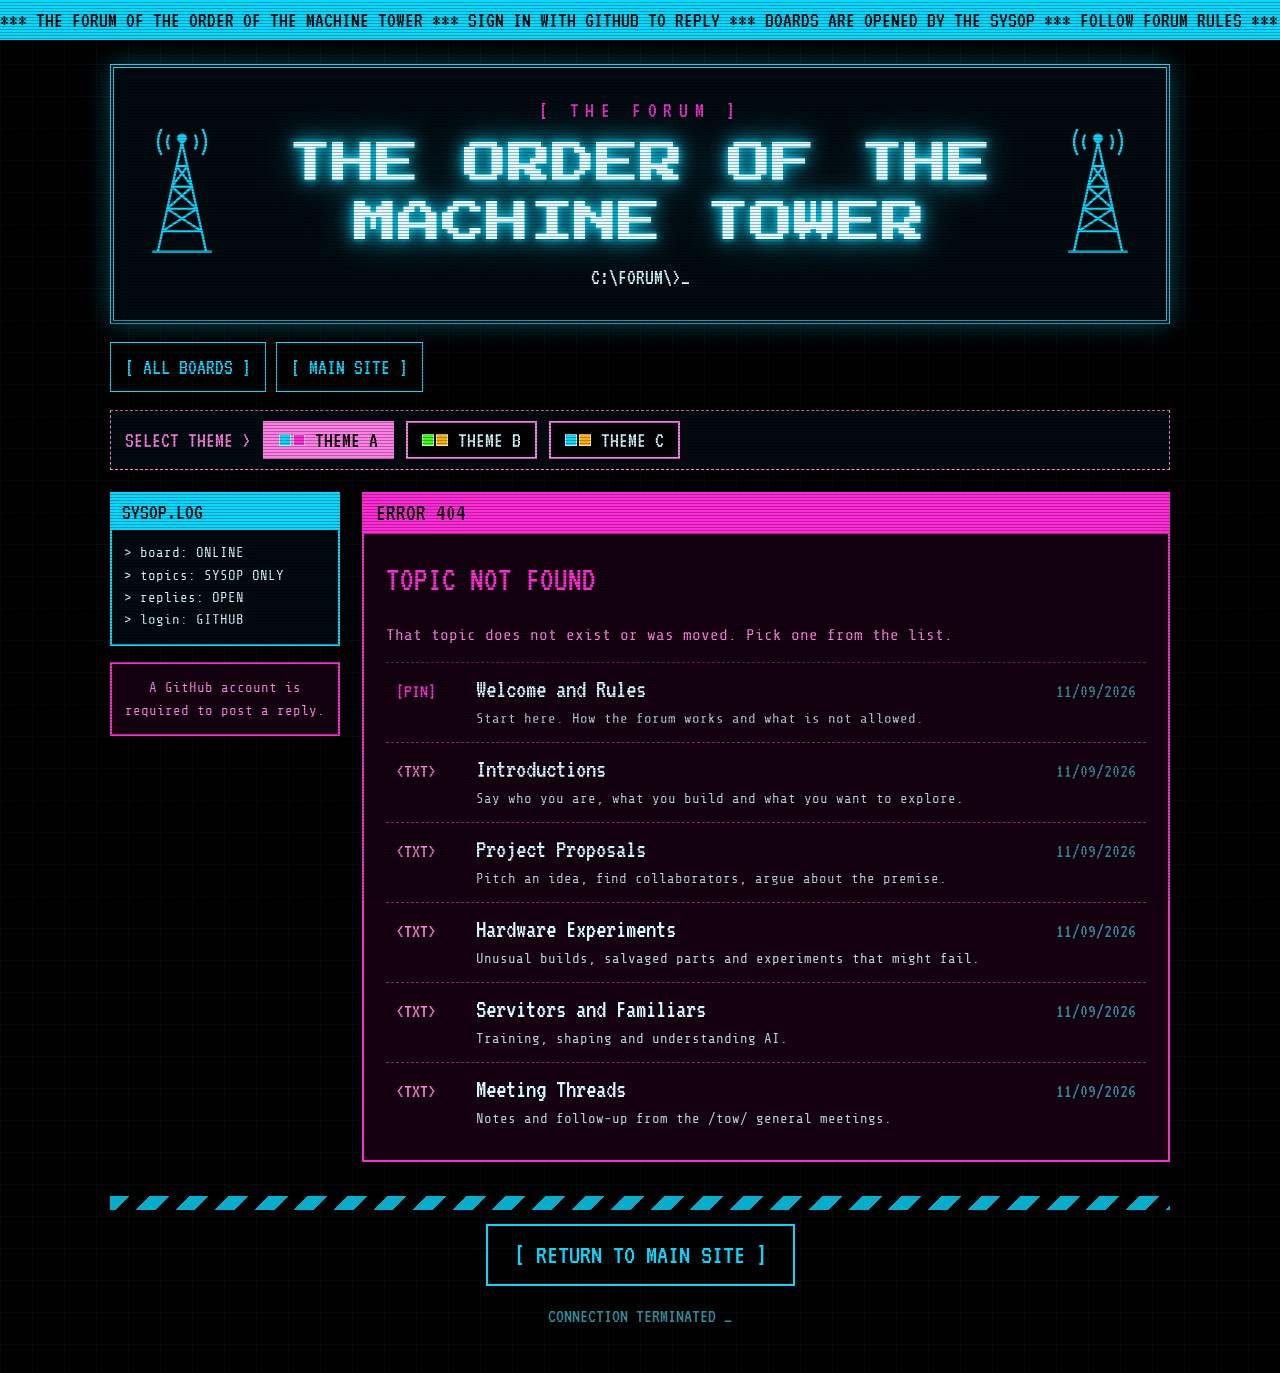
==== topic.html @ 93f0c430 "Create topic.html for forum page structure" ====
<!DOCTYPE html>
<html lang="en">

<head>
  <meta charset="UTF-8">
  <meta name="viewport" content="width=device-width, initial-scale=1.0">

  <title>Topic - The Order of the Machine Tower Forum</title>

  <!-- Picks the color theme before the page paints: ?theme=A|B|C in the address, else the visitor's last choice, else A -->
  <script>
    (function () {
      var t = 'A';
      try {
        var p = new URLSearchParams(window.location.search).get('theme');
        var s = null;
        try { s = window.localStorage.getItem('ootmt-theme'); } catch (e) {}
        t = String(p || s || 'A').toUpperCase();
      } catch (e) {}
      if (t !== 'A' && t !== 'B' && t !== 'C') { t = 'A'; }
      document.documentElement.setAttribute('data-theme', t);
    })();
  </script>

  <link rel="preconnect" href="https://fonts.googleapis.com">
  <link rel="preconnect" href="https://fonts.gstatic.com" crossorigin>
  <link rel="stylesheet" href="https://fonts.googleapis.com/css2?family=Share+Tech+Mono&amp;family=VT323&amp;family=Press+Start+2P&amp;display=swap">
  <link rel="stylesheet" href="../css/forum_bbs.css">
</head>

<body data-page="topic">

  <div class="marquee" aria-hidden="true">
    <span>*** THE FORUM OF THE ORDER OF THE MACHINE TOWER *** SIGN IN WITH GITHUB TO REPLY *** BOARDS ARE OPENED BY THE SYSOP *** FOLLOW FORUM RULES ***</span>
  </div>

  <div class="wrap" id="content">

    <header class="masthead">
      <svg class="tower" width="96" height="130" viewBox="0 0 100 140" role="img" aria-label="Order crest: a radio tower">
        <g fill="none" stroke="currentColor" stroke-width="2.5" stroke-linejoin="round">
          <path d="M50 14 L24 132 M50 14 L76 132 M18 132 H82"/>
          <path d="M44 40 H56 M39 62 H61 M34 86 H66 M29 110 H71"/>
          <path d="M44 40 L61 62 M56 40 L39 62 M39 62 L66 86 M61 62 L34 86 M34 86 L71 110 M66 86 L29 110"/>
          <circle cx="50" cy="10" r="4" fill="currentColor"/>
          <path class="arc" d="M36 6 A18 18 0 0 0 36 22"/>
          <path class="arc" d="M64 6 A18 18 0 0 1 64 22"/>
          <path class="arc2" d="M28 0 A28 28 0 0 0 28 28"/>
          <path class="arc2" d="M72 0 A28 28 0 0 1 72 28"/>
        </g>
      </svg>
      <div class="masthead__text">
        <div class="kicker">[ THE FORUM ]</div>
        <h1>THE ORDER OF THE MACHINE TOWER</h1>
        <div class="prompt">C:\FORUM\&gt;<span class="blink">_</span></div>
      </div>
      <svg class="tower" width="96" height="130" viewBox="0 0 100 140" aria-hidden="true">
        <g fill="none" stroke="currentColor" stroke-width="2.5" stroke-linejoin="round">
          <path d="M50 14 L24 132 M50 14 L76 132 M18 132 H82"/>
          <path d="M44 40 H56 M39 62 H61 M34 86 H66 M29 110 H71"/>
          <path d="M44 40 L61 62 M56 40 L39 62 M39 62 L66 86 M61 62 L34 86 M34 86 L71 110 M66 86 L29 110"/>
          <circle cx="50" cy="10" r="4" fill="currentColor"/>
          <path class="arc3" d="M36 6 A18 18 0 0 0 36 22"/>
          <path class="arc3" d="M64 6 A18 18 0 0 1 64 22"/>
          <path class="arc" d="M28 0 A28 28 0 0 0 28 28"/>
          <path class="arc" d="M72 0 A28 28 0 0 1 72 28"/>
        </g>
      </svg>
    </header>

    <nav class="nav" aria-label="Forum">
      <a href="index.html" data-link="home">[ ALL BOARDS ]</a>
      <a href="https://adeptus-telvannus.neocities.org/hpgs/machinetower_main" data-link="main">[ MAIN SITE ]</a>
    </nav>

    <section class="themebar" aria-label="Color theme">
      <span class="themebar__label">SELECT THEME &gt;</span>
      <button type="button" class="theme-btn" data-set-theme="A" aria-pressed="false">
        <span class="chips" aria-hidden="true"><i style="background:#05d9ff"></i><i style="background:#ff2bd6"></i></span>THEME A
      </button>
      <button type="button" class="theme-btn" data-set-theme="B" aria-pressed="false">
        <span class="chips" aria-hidden="true"><i style="background:#39ff14"></i><i style="background:#ffb000"></i></span>THEME B
      </button>
      <button type="button" class="theme-btn" data-set-theme="C" aria-pressed="false">
        <span class="chips" aria-hidden="true"><i style="background:#05d9ff"></i><i style="background:#ffb000"></i></span>THEME C
      </button>
    </section>

    <div class="cols">
      <aside class="side" id="side"></aside>
      <main class="content" id="view">
        <noscript><p>This forum needs JavaScript to load its topics and comments.</p></noscript>
      </main>
    </div>

    <footer class="foot">
      <div class="stripe"></div>
      <a class="home" href="https://adeptus-telvannus.neocities.org/hpgs/machinetower_main" data-link="main">[ RETURN TO MAIN SITE ]</a>
      <div class="end">CONNECTION TERMINATED <span class="blink">_</span></div>
    </footer>

  </div>

  <script src="../js/forum_data.js"></script>
  <script src="../js/forum.js"></script>

</body>

</html>
---- css/forum_bbs.css ----
/* ==========================================================
   The Order of the Machine Tower - Phosphor BBS
   Three selectable color themes: A, B and C.
   Switch themes with the buttons on the page, or by adding
   ?theme=A, ?theme=B or ?theme=C to the page address.
   ========================================================== */

/* ---------- Theme A: Cyan and Magenta ---------- */
:root,
:root[data-theme="A"] {
  --primary: #05d9ff;        /* borders, headers, links, marquee */
  --text: #d2f7ff;           /* body text */
  --title: #e0fbff;          /* page title */
  --panel: #000a0f;          /* window backgrounds */
  --secondary: #ff7fe6;      /* FAQ and archive windows */
  --accent: #ff2bd6;         /* notice, buttons, dividers */
  --accent-soft: #ff7fe6;    /* notice text */
  --notice-bg: #14000f;
  --faq-bg: #0f000c;
  --dash: #7a2a6a;           /* table row lines */
  --charter-text: #ffc2f2;   /* the "Order" half of the manifesto */
  --foot: #2f8a9a;           /* footer text */
  --glow: 5, 217, 255;       /* primary as r, g, b */
  --accent-rgb: 255, 43, 214;
}

/* ---------- Theme B: Green and Amber ---------- */
:root[data-theme="B"] {
  --primary: #39ff14;
  --text: #b6ffcb;
  --title: #d5ffe1;
  --panel: #020a02;
  --secondary: #4dffd2;
  --accent: #ffb000;
  --accent-soft: #ffd36b;
  --notice-bg: #140c00;
  --faq-bg: #00100a;
  --dash: #1c6a58;
  --charter-text: #ffe3a8;
  --foot: #3f8f2e;
  --glow: 57, 255, 20;
  --accent-rgb: 255, 176, 0;
}

/* ---------- Theme C: Cyan and Amber ---------- */
:root[data-theme="C"] {
  --primary: #05d9ff;
  --text: #d2f7ff;
  --title: #e0fbff;
  --panel: #000a0f;
  --secondary: #ffd36b;
  --accent: #ffb000;
  --accent-soft: #ffd36b;
  --notice-bg: #140c00;
  --faq-bg: #0f0a00;
  --dash: #7a5a1a;
  --charter-text: #ffe3a8;
  --foot: #2f8a9a;
  --glow: 5, 217, 255;
  --accent-rgb: 255, 176, 0;
}

/* ---------- Base ---------- */
* { box-sizing: border-box; }

html {
  background: #000;
  color-scheme: dark;
}

body {
  margin: 0;
  position: relative;
  background-color: #000;
  background-image:
    linear-gradient(rgba(var(--glow), .05) 1px, transparent 1px),
    linear-gradient(90deg, rgba(var(--glow), .05) 1px, transparent 1px);
  background-size: 32px 32px;
  color: var(--text);
  font-family: 'Share Tech Mono', 'Courier New', monospace;
  font-size: 16px;
  line-height: 1.65;
}

/* scanlines */
body::after {
  content: "";
  position: fixed;
  inset: 0;
  pointer-events: none;
  z-index: 50;
  background: repeating-linear-gradient(0deg, rgba(0,0,0,.28) 0, rgba(0,0,0,.28) 1px, transparent 1px, transparent 3px);
}

p { margin: 0; }

a { color: var(--primary); text-decoration: underline; }
a:hover { background: var(--primary); color: #000; text-decoration: none; }

:focus-visible { outline: 3px solid #fff; outline-offset: 2px; }

.wrap {
  max-width: 1100px;
  margin: 0 auto;
  padding: 24px 20px 40px;
}

/* ---------- Marquee ---------- */
.marquee {
  background: var(--primary);
  color: #000;
  overflow: hidden;
  white-space: nowrap;
  font-family: 'VT323', monospace;
  font-size: 22px;
  padding: 2px 0;
}
.marquee span {
  display: inline-block;
  animation: marq 32s linear infinite;
}

/* ---------- Masthead ---------- */
.masthead {
  border: 4px double var(--primary);
  padding: 24px 20px;
  display: flex;
  flex-wrap: wrap;
  align-items: center;
  justify-content: center;
  gap: 24px;
  background: var(--panel);
  box-shadow: 0 0 24px rgba(var(--glow), .35);
}
.tower { color: var(--primary); flex: 0 0 auto; }
.masthead__text { text-align: center; flex: 1 1 360px; min-width: 0; }
.kicker {
  font-family: 'VT323', monospace;
  font-size: 22px;
  color: var(--accent);
  letter-spacing: .3em;
}
h1 {
  margin: 6px 0;
  font-family: 'Press Start 2P', monospace;
  font-weight: 400;
  font-size: clamp(20px, 4.2vw, 44px);
  line-height: 1.35;
  color: var(--title);
  text-shadow: 0 0 6px var(--primary), 0 0 18px var(--primary), 0 0 40px rgba(var(--glow), .6);
}
.prompt { font-family: 'VT323', monospace; font-size: 22px; color: var(--text); }
.blink { animation: blinker 1s steps(1) infinite; }

.arc  { animation: ping 2s ease-in-out infinite; }
.arc2 { animation: ping 2s ease-in-out infinite; animation-delay: .5s; }
.arc3 { animation: ping 2s ease-in-out infinite; animation-delay: 1s; }

/* ---------- Notice ---------- */
.notice {
  margin-top: 18px;
  border: 2px solid var(--accent);
  padding: 14px 18px;
  background: var(--notice-bg);
  color: var(--accent-soft);
  font-size: 15px;
}
.notice__label { font-family: 'VT323', monospace; font-size: 24px; color: var(--accent); }

/* ---------- Navigation ---------- */
.nav {
  margin-top: 18px;
  display: flex;
  flex-wrap: wrap;
  gap: 10px;
  font-family: 'VT323', monospace;
  font-size: 22px;
}
.nav a {
  display: block;
  padding: 6px 14px;
  border: 1px solid var(--primary);
  text-decoration: none;
}
.nav a:hover { background: var(--primary); color: #000; }

/* ---------- Theme selector ---------- */
.themebar {
  margin-top: 18px;
  display: flex;
  flex-wrap: wrap;
  align-items: center;
  gap: 10px 12px;
  border: 1px dashed var(--secondary);
  padding: 10px 14px;
  background: var(--panel);
}
.themebar__label { font-family: 'VT323', monospace; font-size: 22px; color: var(--secondary); }
.theme-btn {
  cursor: pointer;
  display: inline-flex;
  align-items: center;
  gap: 10px;
  background: #000;
  color: var(--text);
  border: 2px solid var(--secondary);
  padding: 6px 14px;
  font-family: 'VT323', monospace;
  font-size: 22px;
}
.theme-btn:hover { background: var(--secondary); color: #000; }
.theme-btn[aria-pressed="true"] { background: var(--secondary); color: #000; }
.chips { display: inline-flex; gap: 2px; }
.chips i {
  display: inline-block;
  width: 12px;
  height: 12px;
  border: 1px solid rgba(255,255,255,.7);
}

/* ---------- Layout ---------- */
.cols {
  margin-top: 22px;
  display: flex;
  flex-wrap: wrap;
  gap: 22px;
  align-items: flex-start;
}
.side { flex: 0 0 230px; min-width: 0; display: flex; flex-direction: column; gap: 16px; }
.content { flex: 1 1 540px; min-width: 0; display: flex; flex-direction: column; gap: 26px; }

/* ---------- Windows ---------- */
.win { border: 2px solid var(--primary); background: var(--panel); }
.win__bar {
  background: var(--primary);
  color: #000;
  font-family: 'VT323', monospace;
  font-size: 24px;
  padding: 0 12px;
}
.win__body { padding: 18px 22px; display: flex; flex-direction: column; gap: 14px; }
.win--alt { border-color: var(--secondary); background: var(--faq-bg); }
.win--alt .win__bar { background: var(--secondary); }

.side .win__bar { font-size: 22px; padding: 0 10px; }
.sysop { padding: 12px; font-size: 14px; line-height: 1.6; }

.sidenote {
  border: 2px solid var(--accent);
  background: var(--notice-bg);
  padding: 12px;
  font-size: 14px;
  color: var(--accent-soft);
  text-align: center;
}
.badges { display: flex; flex-direction: column; gap: 8px; }
.badge {
  border: 1px solid;
  padding: 4px;
  font-family: 'VT323', monospace;
  font-size: 20px;
  text-align: center;
}
.badge--1 { color: var(--primary); border-color: var(--primary); }
.badge--2 { color: var(--secondary); border-color: var(--secondary); }
.badge--3 { color: var(--accent); border-color: var(--accent); }

/* ---------- Manifesto ---------- */
.pull {
  font-family: 'VT323', monospace;
  font-size: 26px;
  line-height: 1.3;
  color: #fff;
  text-shadow: 0 0 8px var(--primary);
  text-align: center;
  padding: 8px 0;
}
.pull--accent { text-align: left; padding: 0; text-shadow: 0 0 8px var(--accent); }
.rule {
  text-align: center;
  font-family: 'VT323', monospace;
  font-size: 22px;
  color: var(--accent);
  letter-spacing: .2em;
  border-top: 1px dashed var(--primary);
  padding-top: 16px;
}
.charter-text { display: flex; flex-direction: column; gap: 14px; color: var(--charter-text); }
.charter-cta { text-align: center; padding-top: 10px; border-top: 1px dashed var(--primary); }
.charter-cta p { margin: 12px 0; font-size: 14px; color: var(--text); }
.cta {
  display: inline-block;
  background: var(--accent);
  color: #000;
  border: 2px solid var(--accent);
  padding: 12px 26px;
  font-family: 'VT323', monospace;
  font-size: 26px;
  text-decoration: none;
  box-shadow: 0 0 14px rgba(var(--accent-rgb), .6);
}
.cta:hover { background: #fff; color: #000; }

/* ---------- Section headings ---------- */
.heading {
  margin: 0 0 14px;
  font-family: 'Press Start 2P', monospace;
  font-weight: 400;
  font-size: 20px;
  color: var(--primary);
  text-shadow: 0 0 10px var(--primary);
}

/* ---------- FAQ ---------- */
.faq { display: flex; flex-direction: column; gap: 10px; }
.faq details { border: 2px solid var(--secondary); background: var(--faq-bg); }
.faq summary {
  padding: 12px 16px;
  color: var(--secondary);
  font-size: 17px;
  cursor: pointer;
  list-style: none;
}
.faq summary::-webkit-details-marker { display: none; }
.faq summary::before { content: "[+] "; color: var(--accent); }
.faq details[open] > summary::before { content: "[-] "; }
.faq summary:hover { background: var(--secondary); color: #000; }
.faq summary:hover::before { color: #000; }
.faq__body { padding: 4px 18px 14px; color: var(--text); display: flex; flex-direction: column; gap: 10px; }

/* ---------- Buttons ---------- */
.actions { display: flex; flex-wrap: wrap; gap: 14px; justify-content: center; }
.btn-rss {
  cursor: pointer;
  background: #000;
  color: var(--accent);
  border: 2px solid var(--accent);
  padding: 12px 22px;
  font-family: 'VT323', monospace;
  font-size: 24px;
}
.btn-rss:hover { background: var(--accent); color: #000; }
.btn-forum {
  display: block;
  background: var(--primary);
  color: #000;
  border: 2px solid var(--primary);
  padding: 12px 22px;
  font-family: 'VT323', monospace;
  font-size: 24px;
  text-decoration: none;
}
.btn-forum:hover { background: #fff; color: #000; }
.btn-mine {
  display: inline-block;
  border: 2px solid var(--primary);
  padding: 8px 18px;
  font-family: 'VT323', monospace;
  font-size: 22px;
  text-decoration: none;
}

/* ---------- Projects ---------- */
.subhead { margin: 10px 0 0; font-family: 'VT323', monospace; font-weight: 400; font-size: 26px; color: var(--accent); }
.dirlist { list-style: none; margin: 0; padding: 0; display: flex; flex-direction: column; gap: 8px; }
.dirlist li { display: flex; flex-wrap: wrap; gap: 10px; }
.tag { color: var(--secondary); }
.draft { color: var(--accent-soft); }

/* ---------- Archive table ---------- */
.table-wrap { overflow-x: auto; }
table { border-collapse: collapse; width: 100%; min-width: 420px; }
th {
  background: var(--secondary);
  color: #000;
  padding: 6px 12px;
  font-family: 'VT323', monospace;
  font-size: 20px;
  font-weight: 400;
  text-align: left;
}
td { padding: 6px 12px; border-bottom: 1px dashed var(--dash); }
tr:last-child td { border-bottom: 0; }

/* ---------- Footer ---------- */
.foot { margin-top: 34px; text-align: center; display: flex; flex-direction: column; gap: 14px; align-items: center; }
.stripe {
  width: 100%;
  height: 14px;
  background: repeating-linear-gradient(135deg, var(--primary) 0 14px, #000 14px 28px);
  opacity: .8;
}
.home {
  font-family: 'VT323', monospace;
  font-size: 28px;
  border: 2px solid var(--primary);
  padding: 6px 26px;
  text-decoration: none;
}
.end { font-family: 'VT323', monospace; font-size: 20px; color: var(--foot); }

/* ---------- Animation ---------- */
@keyframes marq { from { transform: translateX(100%); } to { transform: translateX(-100%); } }
@keyframes blinker { 50% { opacity: 0; } }
@keyframes ping { 0% { opacity: .15; } 50% { opacity: 1; } 100% { opacity: .15; } }

@media (prefers-reduced-motion: reduce) {
  .marquee span, .blink, .arc, .arc2, .arc3 { animation: none; }
  #galaxy-rotation { animation: none; }
}

/* ---------- Mobile ---------- */
@media (max-width: 600px) {
  #galaxy-container { opacity: 0.25; }
  .side { flex: 1 1 100%; }
}


/* ==========================================================
   FORUM ADDITIONS (boards, topic rows, topic page)
   ========================================================== */
.crumbs {
  font-family: 'VT323', monospace;
  font-size: 22px;
  color: var(--secondary);
  overflow-wrap: anywhere;
}
.crumbs a { color: var(--primary); }

.win--rules { border-color: var(--accent); background: var(--notice-bg); }
.win--rules .win__bar { background: var(--accent); }
.win--rules .win__body { color: var(--accent-soft); }
.thanks { font-family: 'VT323', monospace; font-size: 24px; color: var(--accent); }

.board__blurb { color: var(--text); }
.win--alt .board__blurb { color: var(--text); }

.tlist { display: flex; flex-direction: column; }
.trow {
  display: grid;
  grid-template-columns: 64px minmax(0, 1fr) auto;
  gap: 4px 16px;
  align-items: start;
  padding: 12px 10px;
  border-top: 1px dashed var(--dash);
  text-decoration: none;
  color: var(--text);
}
.tlist .trow:first-child { border-top: 1px dashed var(--dash); }
.trow:hover { background: var(--primary); color: #000; }
.trow:hover .trow__tag,
.trow:hover .trow__blurb,
.trow:hover .trow__date { color: #000; }
.trow__tag { font-family: 'VT323', monospace; font-size: 20px; color: var(--secondary); }
.trow__tag--pin { color: var(--accent); }
.trow__main { display: flex; flex-direction: column; gap: 2px; min-width: 0; }
.trow__title { font-family: 'VT323', monospace; font-size: 26px; line-height: 1.15; }
.trow__blurb { font-size: 14px; color: var(--text); opacity: .85; }
.trow__date { font-family: 'VT323', monospace; font-size: 20px; color: var(--foot); white-space: nowrap; }
.win--alt .trow:hover { background: var(--secondary); }
.empty { color: var(--foot); }

.sidelist { list-style: none; margin: 0; padding: 12px; display: flex; flex-direction: column; gap: 8px; font-size: 14px; }

.topic__title {
  margin: 0;
  font-family: 'Press Start 2P', monospace;
  font-weight: 400;
  font-size: clamp(16px, 2.6vw, 24px);
  line-height: 1.5;
  color: var(--title);
  text-shadow: 0 0 8px var(--primary);
}
.topic__blurb { font-size: 17px; }
.topic__meta { font-family: 'VT323', monospace; font-size: 20px; color: var(--accent); }
.replies__note { font-size: 14px; color: var(--foot); }

.giscus-box { min-width: 0; min-height: 120px; }
.giscus-box .giscus, .giscus-box giscus-widget { width: 100%; }

.placeholder {
  border: 2px dashed var(--secondary);
  padding: 18px;
  display: flex;
  flex-direction: column;
  gap: 8px;
}
.placeholder__head { font-family: 'VT323', monospace; font-size: 24px; color: var(--secondary); }

.bigerr { font-family: 'VT323', monospace; font-size: 34px; color: var(--accent); }

@media (max-width: 600px) {
  .trow { grid-template-columns: minmax(0, 1fr); }
  .trow__date { white-space: normal; }
}
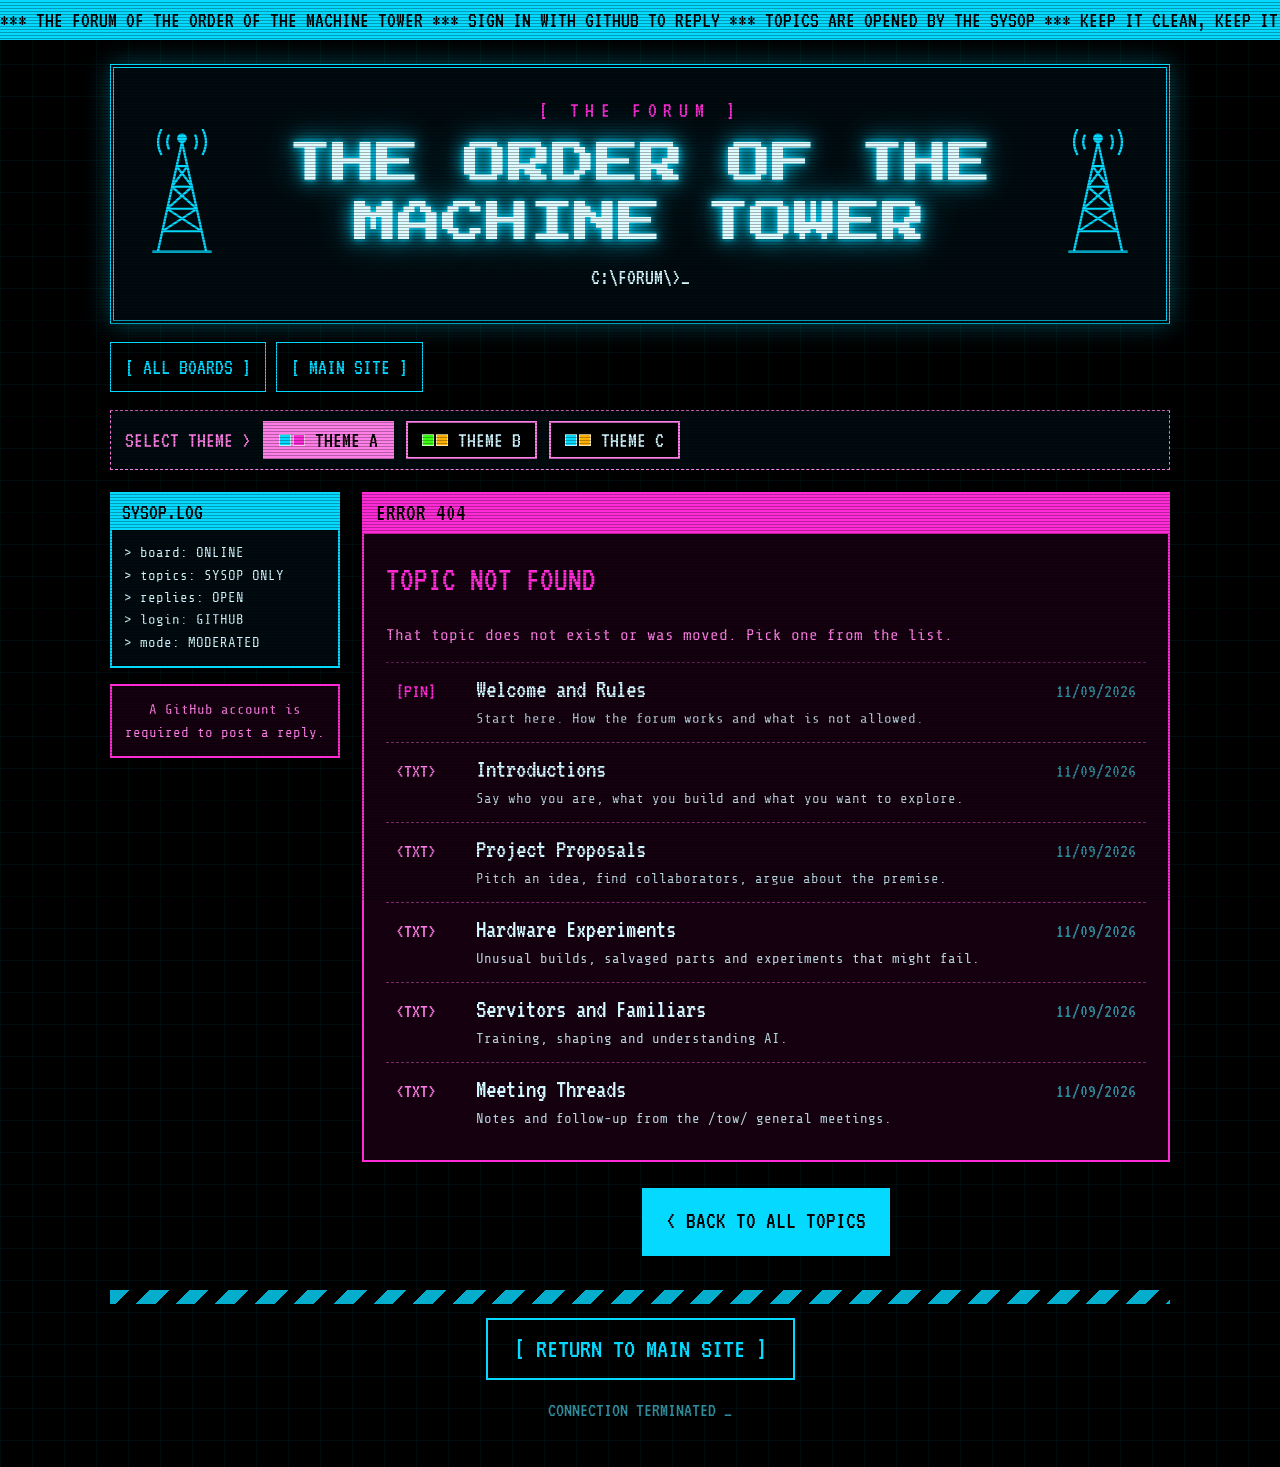
==== commit ba7db4c4: "Add files via upload" ====
--- a/topic.html
+++ b/topic.html
@@ -25,13 +25,14 @@
   <link rel="preconnect" href="https://fonts.googleapis.com">
   <link rel="preconnect" href="https://fonts.gstatic.com" crossorigin>
   <link rel="stylesheet" href="https://fonts.googleapis.com/css2?family=Share+Tech+Mono&amp;family=VT323&amp;family=Press+Start+2P&amp;display=swap">
-  <link rel="stylesheet" href="../css/forum_bbs.css">
+  <link rel="stylesheet" href="forum_bbs.css">
+  <script src="forum_data.js"></script>
 </head>
 
 <body data-page="topic">
 
   <div class="marquee" aria-hidden="true">
-    <span>*** THE FORUM OF THE ORDER OF THE MACHINE TOWER *** SIGN IN WITH GITHUB TO REPLY *** BOARDS ARE OPENED BY THE SYSOP *** FOLLOW FORUM RULES ***</span>
+    <span>*** THE FORUM OF THE ORDER OF THE MACHINE TOWER *** SIGN IN WITH GITHUB TO REPLY *** TOPICS ARE OPENED BY THE SYSOP *** KEEP IT CLEAN, KEEP IT CURIOUS ***</span>
   </div>
 
   <div class="wrap" id="content">
@@ -88,8 +89,72 @@
 
     <div class="cols">
       <aside class="side" id="side"></aside>
-      <main class="content" id="view">
-        <noscript><p>This forum needs JavaScript to load its topics and comments.</p></noscript>
+      <main class="content">
+
+        <!-- forum.js draws the topic title and description in here -->
+        <div id="view">
+          <noscript><p>This forum needs JavaScript to load its topics and comments.</p></noscript>
+        </div>
+
+        <!-- Comments. The giscus script tag is written here, in the page, for the topic named in the address (?t=...).
+             It only appears when that topic exists in forum_data.js. -->
+        <section class="win win--alt" id="replies" hidden>
+          <div class="win__bar">REPLIES.LOG</div>
+          <div class="win__body">
+            <p class="replies__note">Sign in with GitHub to reply. Replies appear below.</p>
+            <div class="giscus-box" id="giscus-box">
+              <script>
+                (function () {
+                  var D = window.FORUM, slug = '', t = null, board = null, i;
+                  try { slug = new URLSearchParams(window.location.search).get('t') || ''; } catch (e) {}
+                  for (i = 0; i < D.topics.length; i++) { if (D.topics[i].slug === slug) { t = D.topics[i]; } }
+                  if (!t) { return; }
+                  for (i = 0; i < D.boards.length; i++) { if (D.boards[i].id === t.board) { board = D.boards[i]; } }
+                  document.getElementById('replies').hidden = false;
+
+                  var c = D.config;
+                  function esc(s) { return String(s).replace(/&/g, '&amp;').replace(/"/g, '&quot;').replace(/</g, '&lt;'); }
+                  window.giscusFailed = function (why) {
+                    if (document.querySelector('#replies iframe')) { return; }
+                    var box = document.getElementById('replies-fail');
+                    document.getElementById('replies-why').textContent = why;
+                    box.hidden = false;
+                  };
+                  window.setTimeout(function () { window.giscusFailed('no comment box appeared after 8 seconds'); }, 8000);
+
+                  document.write(
+                    '<script src="https://giscus.app/client.js"' +
+                    ' data-repo="' + esc(c.repo) + '"' +
+                    ' data-repo-id="' + esc(c.repoId) + '"' +
+                    ' data-category="' + esc((board && board.category) || c.category) + '"' +
+                    ' data-category-id="' + esc((board && board.categoryId) || c.categoryId) + '"' +
+                    ' data-mapping="specific"' +
+                    ' data-term="' + esc(t.slug) + '"' +
+                    ' data-strict="0"' +
+                    ' data-reactions-enabled="0"' +
+                    ' data-emit-metadata="0"' +
+                    ' data-input-position="top"' +
+                    ' data-theme="' + esc(c.giscusTheme) + '"' +
+                    ' data-lang="en"' +
+                    ' crossorigin="anonymous"' +
+                    ' onerror="giscusFailed(\'the giscus script could not be loaded\')"' +
+                    ' async><\/script>'
+                  );
+                })();
+              </script>
+            </div>
+            <div class="placeholder" id="replies-fail" hidden>
+              <div class="placeholder__head">[ COMMENT BOX DID NOT LOAD ]</div>
+              <p>Reason: <span id="replies-why"></span></p>
+              <p>Things to check: an ad or script blocker on this page, GitHub Discussions turned on for the repo, and the giscus app installed on the repo.</p>
+            </div>
+          </div>
+        </section>
+
+        <div class="actions">
+          <a class="btn-forum" href="index.html" data-link="home">&lt; BACK TO ALL TOPICS</a>
+        </div>
+
       </main>
     </div>
 
@@ -101,8 +166,7 @@
 
   </div>
 
-  <script src="../js/forum_data.js"></script>
-  <script src="../js/forum.js"></script>
+  <script src="forum.js"></script>
 
 </body>
 
--- a/forum_bbs.css
+++ b/forum_bbs.css
@@ -0,0 +1,497 @@
+/* ==========================================================
+   The Order of the Machine Tower - Phosphor BBS
+   Three selectable color themes: A, B and C.
+   Switch themes with the buttons on the page, or by adding
+   ?theme=A, ?theme=B or ?theme=C to the page address.
+   ========================================================== */
+
+/* ---------- Theme A: Cyan and Magenta ---------- */
+:root,
+:root[data-theme="A"] {
+  --primary: #05d9ff;        /* borders, headers, links, marquee */
+  --text: #d2f7ff;           /* body text */
+  --title: #e0fbff;          /* page title */
+  --panel: #000a0f;          /* window backgrounds */
+  --secondary: #ff7fe6;      /* FAQ and archive windows */
+  --accent: #ff2bd6;         /* notice, buttons, dividers */
+  --accent-soft: #ff7fe6;    /* notice text */
+  --notice-bg: #14000f;
+  --faq-bg: #0f000c;
+  --dash: #7a2a6a;           /* table row lines */
+  --charter-text: #ffc2f2;   /* the "Order" half of the manifesto */
+  --foot: #2f8a9a;           /* footer text */
+  --glow: 5, 217, 255;       /* primary as r, g, b */
+  --accent-rgb: 255, 43, 214;
+}
+
+/* ---------- Theme B: Green and Amber ---------- */
+:root[data-theme="B"] {
+  --primary: #39ff14;
+  --text: #b6ffcb;
+  --title: #d5ffe1;
+  --panel: #020a02;
+  --secondary: #4dffd2;
+  --accent: #ffb000;
+  --accent-soft: #ffd36b;
+  --notice-bg: #140c00;
+  --faq-bg: #00100a;
+  --dash: #1c6a58;
+  --charter-text: #ffe3a8;
+  --foot: #3f8f2e;
+  --glow: 57, 255, 20;
+  --accent-rgb: 255, 176, 0;
+}
+
+/* ---------- Theme C: Cyan and Amber ---------- */
+:root[data-theme="C"] {
+  --primary: #05d9ff;
+  --text: #d2f7ff;
+  --title: #e0fbff;
+  --panel: #000a0f;
+  --secondary: #ffd36b;
+  --accent: #ffb000;
+  --accent-soft: #ffd36b;
+  --notice-bg: #140c00;
+  --faq-bg: #0f0a00;
+  --dash: #7a5a1a;
+  --charter-text: #ffe3a8;
+  --foot: #2f8a9a;
+  --glow: 5, 217, 255;
+  --accent-rgb: 255, 176, 0;
+}
+
+/* ---------- Base ---------- */
+* { box-sizing: border-box; }
+
+html {
+  background: #000;
+  color-scheme: dark;
+}
+
+body {
+  margin: 0;
+  position: relative;
+  background-color: #000;
+  background-image:
+    linear-gradient(rgba(var(--glow), .05) 1px, transparent 1px),
+    linear-gradient(90deg, rgba(var(--glow), .05) 1px, transparent 1px);
+  background-size: 32px 32px;
+  color: var(--text);
+  font-family: 'Share Tech Mono', 'Courier New', monospace;
+  font-size: 16px;
+  line-height: 1.65;
+}
+
+/* scanlines */
+body::after {
+  content: "";
+  position: fixed;
+  inset: 0;
+  pointer-events: none;
+  z-index: 50;
+  background: repeating-linear-gradient(0deg, rgba(0,0,0,.28) 0, rgba(0,0,0,.28) 1px, transparent 1px, transparent 3px);
+}
+
+p { margin: 0; }
+
+a { color: var(--primary); text-decoration: underline; }
+a:hover { background: var(--primary); color: #000; text-decoration: none; }
+
+:focus-visible { outline: 3px solid #fff; outline-offset: 2px; }
+
+.wrap {
+  max-width: 1100px;
+  margin: 0 auto;
+  padding: 24px 20px 40px;
+}
+
+/* ---------- Marquee ---------- */
+.marquee {
+  background: var(--primary);
+  color: #000;
+  overflow: hidden;
+  white-space: nowrap;
+  font-family: 'VT323', monospace;
+  font-size: 22px;
+  padding: 2px 0;
+}
+.marquee span {
+  display: inline-block;
+  animation: marq 32s linear infinite;
+}
+
+/* ---------- Masthead ---------- */
+.masthead {
+  border: 4px double var(--primary);
+  padding: 24px 20px;
+  display: flex;
+  flex-wrap: wrap;
+  align-items: center;
+  justify-content: center;
+  gap: 24px;
+  background: var(--panel);
+  box-shadow: 0 0 24px rgba(var(--glow), .35);
+}
+.tower { color: var(--primary); flex: 0 0 auto; }
+.masthead__text { text-align: center; flex: 1 1 360px; min-width: 0; }
+.kicker {
+  font-family: 'VT323', monospace;
+  font-size: 22px;
+  color: var(--accent);
+  letter-spacing: .3em;
+}
+h1 {
+  margin: 6px 0;
+  font-family: 'Press Start 2P', monospace;
+  font-weight: 400;
+  font-size: clamp(20px, 4.2vw, 44px);
+  line-height: 1.35;
+  color: var(--title);
+  text-shadow: 0 0 6px var(--primary), 0 0 18px var(--primary), 0 0 40px rgba(var(--glow), .6);
+}
+.prompt { font-family: 'VT323', monospace; font-size: 22px; color: var(--text); }
+.blink { animation: blinker 1s steps(1) infinite; }
+
+.arc  { animation: ping 2s ease-in-out infinite; }
+.arc2 { animation: ping 2s ease-in-out infinite; animation-delay: .5s; }
+.arc3 { animation: ping 2s ease-in-out infinite; animation-delay: 1s; }
+
+/* ---------- Notice ---------- */
+.notice {
+  margin-top: 18px;
+  border: 2px solid var(--accent);
+  padding: 14px 18px;
+  background: var(--notice-bg);
+  color: var(--accent-soft);
+  font-size: 15px;
+}
+.notice__label { font-family: 'VT323', monospace; font-size: 24px; color: var(--accent); }
+
+/* ---------- Navigation ---------- */
+.nav {
+  margin-top: 18px;
+  display: flex;
+  flex-wrap: wrap;
+  gap: 10px;
+  font-family: 'VT323', monospace;
+  font-size: 22px;
+}
+.nav a {
+  display: block;
+  padding: 6px 14px;
+  border: 1px solid var(--primary);
+  text-decoration: none;
+}
+.nav a:hover { background: var(--primary); color: #000; }
+
+/* ---------- Theme selector ---------- */
+.themebar {
+  margin-top: 18px;
+  display: flex;
+  flex-wrap: wrap;
+  align-items: center;
+  gap: 10px 12px;
+  border: 1px dashed var(--secondary);
+  padding: 10px 14px;
+  background: var(--panel);
+}
+.themebar__label { font-family: 'VT323', monospace; font-size: 22px; color: var(--secondary); }
+.theme-btn {
+  cursor: pointer;
+  display: inline-flex;
+  align-items: center;
+  gap: 10px;
+  background: #000;
+  color: var(--text);
+  border: 2px solid var(--secondary);
+  padding: 6px 14px;
+  font-family: 'VT323', monospace;
+  font-size: 22px;
+}
+.theme-btn:hover { background: var(--secondary); color: #000; }
+.theme-btn[aria-pressed="true"] { background: var(--secondary); color: #000; }
+.chips { display: inline-flex; gap: 2px; }
+.chips i {
+  display: inline-block;
+  width: 12px;
+  height: 12px;
+  border: 1px solid rgba(255,255,255,.7);
+}
+
+/* ---------- Layout ---------- */
+.cols {
+  margin-top: 22px;
+  display: flex;
+  flex-wrap: wrap;
+  gap: 22px;
+  align-items: flex-start;
+}
+.side { flex: 0 0 230px; min-width: 0; display: flex; flex-direction: column; gap: 16px; }
+.content { flex: 1 1 540px; min-width: 0; display: flex; flex-direction: column; gap: 26px; }
+
+/* ---------- Windows ---------- */
+.win { border: 2px solid var(--primary); background: var(--panel); }
+.win__bar {
+  background: var(--primary);
+  color: #000;
+  font-family: 'VT323', monospace;
+  font-size: 24px;
+  padding: 0 12px;
+}
+.win__body { padding: 18px 22px; display: flex; flex-direction: column; gap: 14px; }
+.win--alt { border-color: var(--secondary); background: var(--faq-bg); }
+.win--alt .win__bar { background: var(--secondary); }
+
+.side .win__bar { font-size: 22px; padding: 0 10px; }
+.sysop { padding: 12px; font-size: 14px; line-height: 1.6; }
+
+.sidenote {
+  border: 2px solid var(--accent);
+  background: var(--notice-bg);
+  padding: 12px;
+  font-size: 14px;
+  color: var(--accent-soft);
+  text-align: center;
+}
+.badges { display: flex; flex-direction: column; gap: 8px; }
+.badge {
+  border: 1px solid;
+  padding: 4px;
+  font-family: 'VT323', monospace;
+  font-size: 20px;
+  text-align: center;
+}
+.badge--1 { color: var(--primary); border-color: var(--primary); }
+.badge--2 { color: var(--secondary); border-color: var(--secondary); }
+.badge--3 { color: var(--accent); border-color: var(--accent); }
+
+/* ---------- Manifesto ---------- */
+.pull {
+  font-family: 'VT323', monospace;
+  font-size: 26px;
+  line-height: 1.3;
+  color: #fff;
+  text-shadow: 0 0 8px var(--primary);
+  text-align: center;
+  padding: 8px 0;
+}
+.pull--accent { text-align: left; padding: 0; text-shadow: 0 0 8px var(--accent); }
+.rule {
+  text-align: center;
+  font-family: 'VT323', monospace;
+  font-size: 22px;
+  color: var(--accent);
+  letter-spacing: .2em;
+  border-top: 1px dashed var(--primary);
+  padding-top: 16px;
+}
+.charter-text { display: flex; flex-direction: column; gap: 14px; color: var(--charter-text); }
+.charter-cta { text-align: center; padding-top: 10px; border-top: 1px dashed var(--primary); }
+.charter-cta p { margin: 12px 0; font-size: 14px; color: var(--text); }
+.cta {
+  display: inline-block;
+  background: var(--accent);
+  color: #000;
+  border: 2px solid var(--accent);
+  padding: 12px 26px;
+  font-family: 'VT323', monospace;
+  font-size: 26px;
+  text-decoration: none;
+  box-shadow: 0 0 14px rgba(var(--accent-rgb), .6);
+}
+.cta:hover { background: #fff; color: #000; }
+
+/* ---------- Section headings ---------- */
+.heading {
+  margin: 0 0 14px;
+  font-family: 'Press Start 2P', monospace;
+  font-weight: 400;
+  font-size: 20px;
+  color: var(--primary);
+  text-shadow: 0 0 10px var(--primary);
+}
+
+/* ---------- FAQ ---------- */
+.faq { display: flex; flex-direction: column; gap: 10px; }
+.faq details { border: 2px solid var(--secondary); background: var(--faq-bg); }
+.faq summary {
+  padding: 12px 16px;
+  color: var(--secondary);
+  font-size: 17px;
+  cursor: pointer;
+  list-style: none;
+}
+.faq summary::-webkit-details-marker { display: none; }
+.faq summary::before { content: "[+] "; color: var(--accent); }
+.faq details[open] > summary::before { content: "[-] "; }
+.faq summary:hover { background: var(--secondary); color: #000; }
+.faq summary:hover::before { color: #000; }
+.faq__body { padding: 4px 18px 14px; color: var(--text); display: flex; flex-direction: column; gap: 10px; }
+
+/* ---------- Buttons ---------- */
+.actions { display: flex; flex-wrap: wrap; gap: 14px; justify-content: center; }
+.btn-rss {
+  cursor: pointer;
+  background: #000;
+  color: var(--accent);
+  border: 2px solid var(--accent);
+  padding: 12px 22px;
+  font-family: 'VT323', monospace;
+  font-size: 24px;
+}
+.btn-rss:hover { background: var(--accent); color: #000; }
+.btn-forum {
+  display: block;
+  background: var(--primary);
+  color: #000;
+  border: 2px solid var(--primary);
+  padding: 12px 22px;
+  font-family: 'VT323', monospace;
+  font-size: 24px;
+  text-decoration: none;
+}
+.btn-forum:hover { background: #fff; color: #000; }
+.btn-mine {
+  display: inline-block;
+  border: 2px solid var(--primary);
+  padding: 8px 18px;
+  font-family: 'VT323', monospace;
+  font-size: 22px;
+  text-decoration: none;
+}
+
+/* ---------- Projects ---------- */
+.subhead { margin: 10px 0 0; font-family: 'VT323', monospace; font-weight: 400; font-size: 26px; color: var(--accent); }
+.dirlist { list-style: none; margin: 0; padding: 0; display: flex; flex-direction: column; gap: 8px; }
+.dirlist li { display: flex; flex-wrap: wrap; gap: 10px; }
+.tag { color: var(--secondary); }
+.draft { color: var(--accent-soft); }
+
+/* ---------- Archive table ---------- */
+.table-wrap { overflow-x: auto; }
+table { border-collapse: collapse; width: 100%; min-width: 420px; }
+th {
+  background: var(--secondary);
+  color: #000;
+  padding: 6px 12px;
+  font-family: 'VT323', monospace;
+  font-size: 20px;
+  font-weight: 400;
+  text-align: left;
+}
+td { padding: 6px 12px; border-bottom: 1px dashed var(--dash); }
+tr:last-child td { border-bottom: 0; }
+
+/* ---------- Footer ---------- */
+.foot { margin-top: 34px; text-align: center; display: flex; flex-direction: column; gap: 14px; align-items: center; }
+.stripe {
+  width: 100%;
+  height: 14px;
+  background: repeating-linear-gradient(135deg, var(--primary) 0 14px, #000 14px 28px);
+  opacity: .8;
+}
+.home {
+  font-family: 'VT323', monospace;
+  font-size: 28px;
+  border: 2px solid var(--primary);
+  padding: 6px 26px;
+  text-decoration: none;
+}
+.end { font-family: 'VT323', monospace; font-size: 20px; color: var(--foot); }
+
+/* ---------- Animation ---------- */
+@keyframes marq { from { transform: translateX(100%); } to { transform: translateX(-100%); } }
+@keyframes blinker { 50% { opacity: 0; } }
+@keyframes ping { 0% { opacity: .15; } 50% { opacity: 1; } 100% { opacity: .15; } }
+
+@media (prefers-reduced-motion: reduce) {
+  .marquee span, .blink, .arc, .arc2, .arc3 { animation: none; }
+  #galaxy-rotation { animation: none; }
+}
+
+/* ---------- Mobile ---------- */
+@media (max-width: 600px) {
+  #galaxy-container { opacity: 0.25; }
+  .side { flex: 1 1 100%; }
+}
+
+
+/* ==========================================================
+   FORUM ADDITIONS (boards, topic rows, topic page)
+   ========================================================== */
+.crumbs {
+  font-family: 'VT323', monospace;
+  font-size: 22px;
+  color: var(--secondary);
+  overflow-wrap: anywhere;
+}
+.crumbs a { color: var(--primary); }
+
+.win--rules { border-color: var(--accent); background: var(--notice-bg); }
+.win--rules .win__bar { background: var(--accent); }
+.win--rules .win__body { color: var(--accent-soft); }
+.thanks { font-family: 'VT323', monospace; font-size: 24px; color: var(--accent); }
+
+.board__blurb { color: var(--text); }
+.win--alt .board__blurb { color: var(--text); }
+
+.tlist { display: flex; flex-direction: column; }
+.trow {
+  display: grid;
+  grid-template-columns: 64px minmax(0, 1fr) auto;
+  gap: 4px 16px;
+  align-items: start;
+  padding: 12px 10px;
+  border-top: 1px dashed var(--dash);
+  text-decoration: none;
+  color: var(--text);
+}
+.tlist .trow:first-child { border-top: 1px dashed var(--dash); }
+.trow:hover { background: var(--primary); color: #000; }
+.trow:hover .trow__tag,
+.trow:hover .trow__blurb,
+.trow:hover .trow__date { color: #000; }
+.trow__tag { font-family: 'VT323', monospace; font-size: 20px; color: var(--secondary); }
+.trow__tag--pin { color: var(--accent); }
+.trow__main { display: flex; flex-direction: column; gap: 2px; min-width: 0; }
+.trow__title { font-family: 'VT323', monospace; font-size: 26px; line-height: 1.15; }
+.trow__blurb { font-size: 14px; color: var(--text); opacity: .85; }
+.trow__date { font-family: 'VT323', monospace; font-size: 20px; color: var(--foot); white-space: nowrap; }
+.win--alt .trow:hover { background: var(--secondary); }
+.empty { color: var(--foot); }
+
+.sidelist { list-style: none; margin: 0; padding: 12px; display: flex; flex-direction: column; gap: 8px; font-size: 14px; }
+
+.topic__title {
+  margin: 0;
+  font-family: 'Press Start 2P', monospace;
+  font-weight: 400;
+  font-size: clamp(16px, 2.6vw, 24px);
+  line-height: 1.5;
+  color: var(--title);
+  text-shadow: 0 0 8px var(--primary);
+}
+.topic__blurb { font-size: 17px; }
+.topic__meta { font-family: 'VT323', monospace; font-size: 20px; color: var(--accent); }
+.replies__note { font-size: 14px; color: var(--foot); }
+
+.giscus-box { min-width: 0; min-height: 120px; }
+.giscus-box .giscus, .giscus-box giscus-widget { width: 100%; }
+
+.placeholder {
+  border: 2px dashed var(--secondary);
+  padding: 18px;
+  display: flex;
+  flex-direction: column;
+  gap: 8px;
+}
+.placeholder__head { font-family: 'VT323', monospace; font-size: 24px; color: var(--secondary); }
+
+.bigerr { font-family: 'VT323', monospace; font-size: 34px; color: var(--accent); }
+
+@media (max-width: 600px) {
+  .trow { grid-template-columns: minmax(0, 1fr); }
+  .trow__date { white-space: normal; }
+}
+
+#view { display: flex; flex-direction: column; gap: 26px; min-width: 0; }
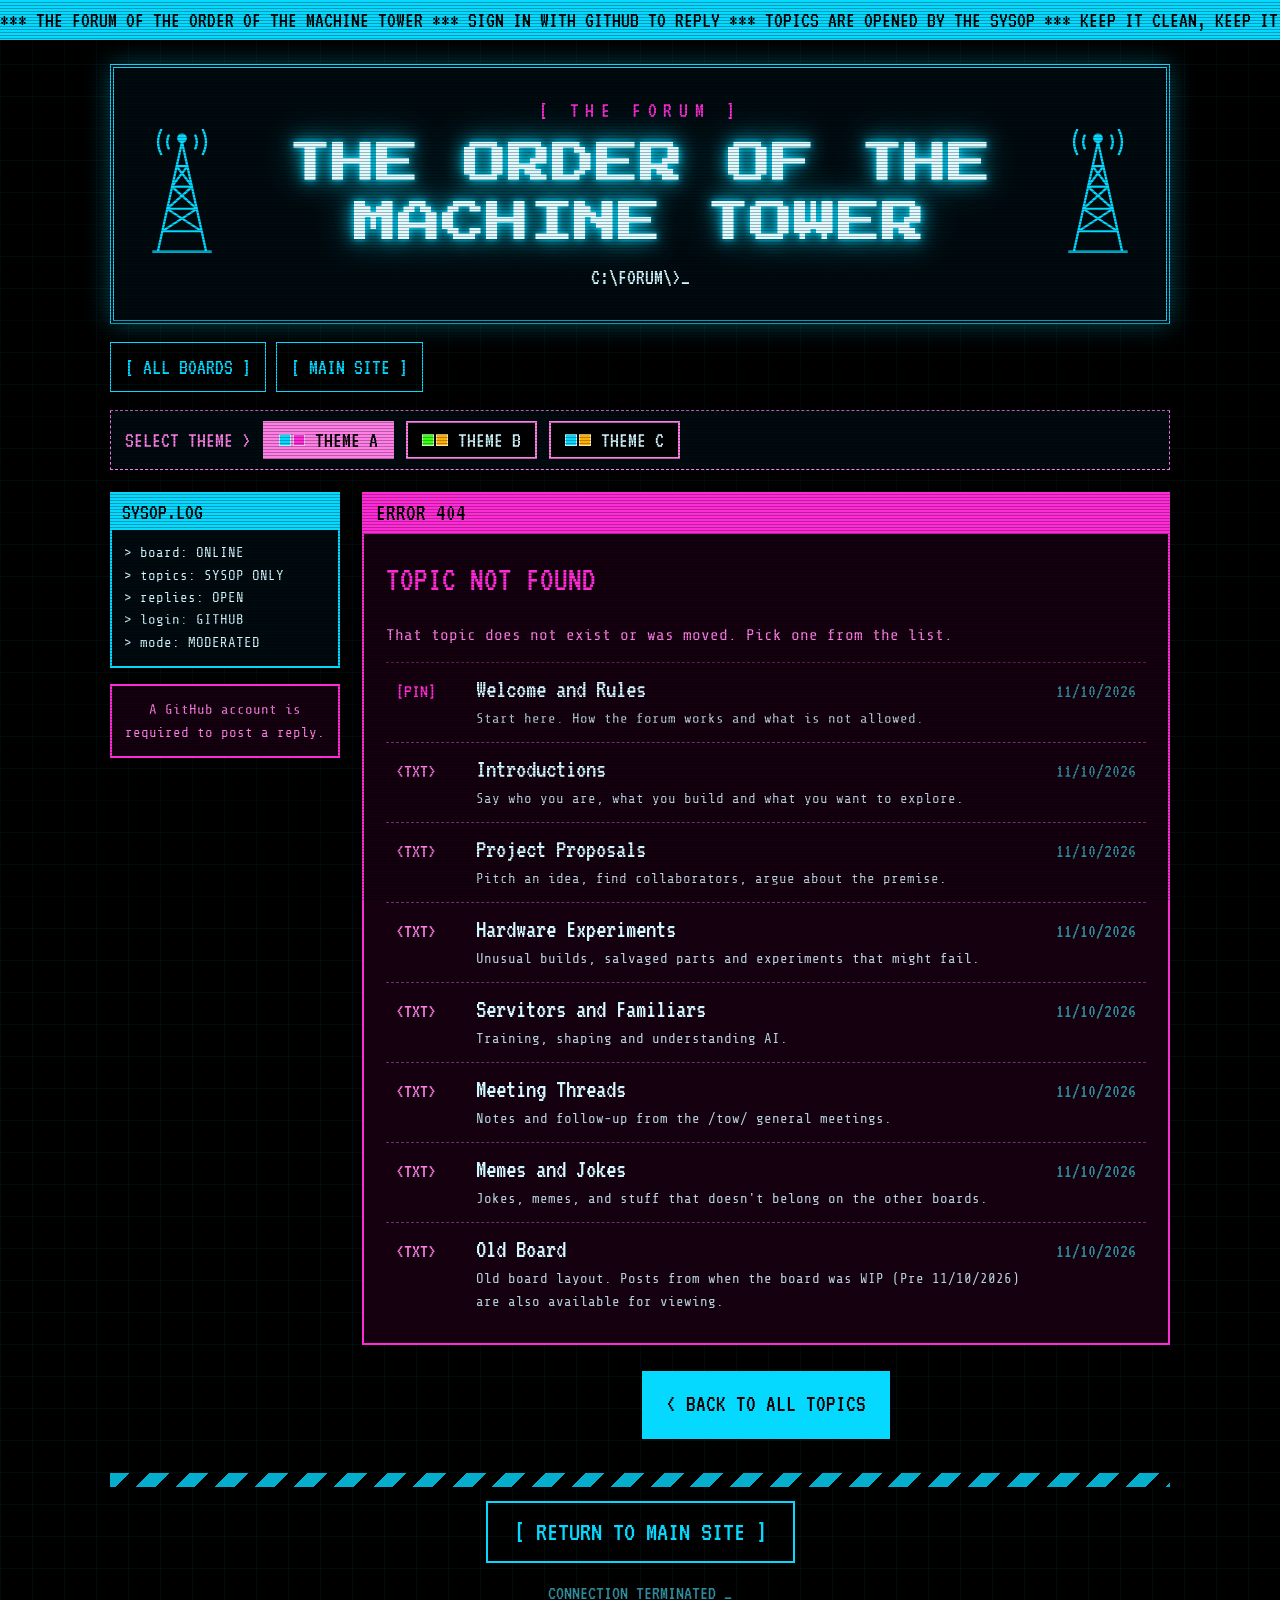
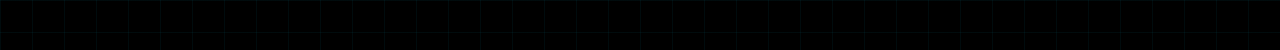
==== commit 73ca7f65: "Add files via upload" ====
--- a/topic.html
+++ b/topic.html
@@ -106,6 +106,7 @@
               <script>
                 (function () {
                   var D = window.FORUM, slug = '', t = null, board = null, i;
+                  if (!D || !D.topics || !D.boards) { return; }
                   try { slug = new URLSearchParams(window.location.search).get('t') || ''; } catch (e) {}
                   for (i = 0; i < D.topics.length; i++) { if (D.topics[i].slug === slug) { t = D.topics[i]; } }
                   if (!t) { return; }
@@ -115,7 +116,7 @@
                   var c = D.config;
                   function esc(s) { return String(s).replace(/&/g, '&amp;').replace(/"/g, '&quot;').replace(/</g, '&lt;'); }
                   window.giscusFailed = function (why) {
-                    if (document.querySelector('#replies iframe')) { return; }
+                    if (document.querySelector('#replies .giscus, #replies giscus-widget, #replies iframe')) { return; }
                     var box = document.getElementById('replies-fail');
                     document.getElementById('replies-why').textContent = why;
                     box.hidden = false;
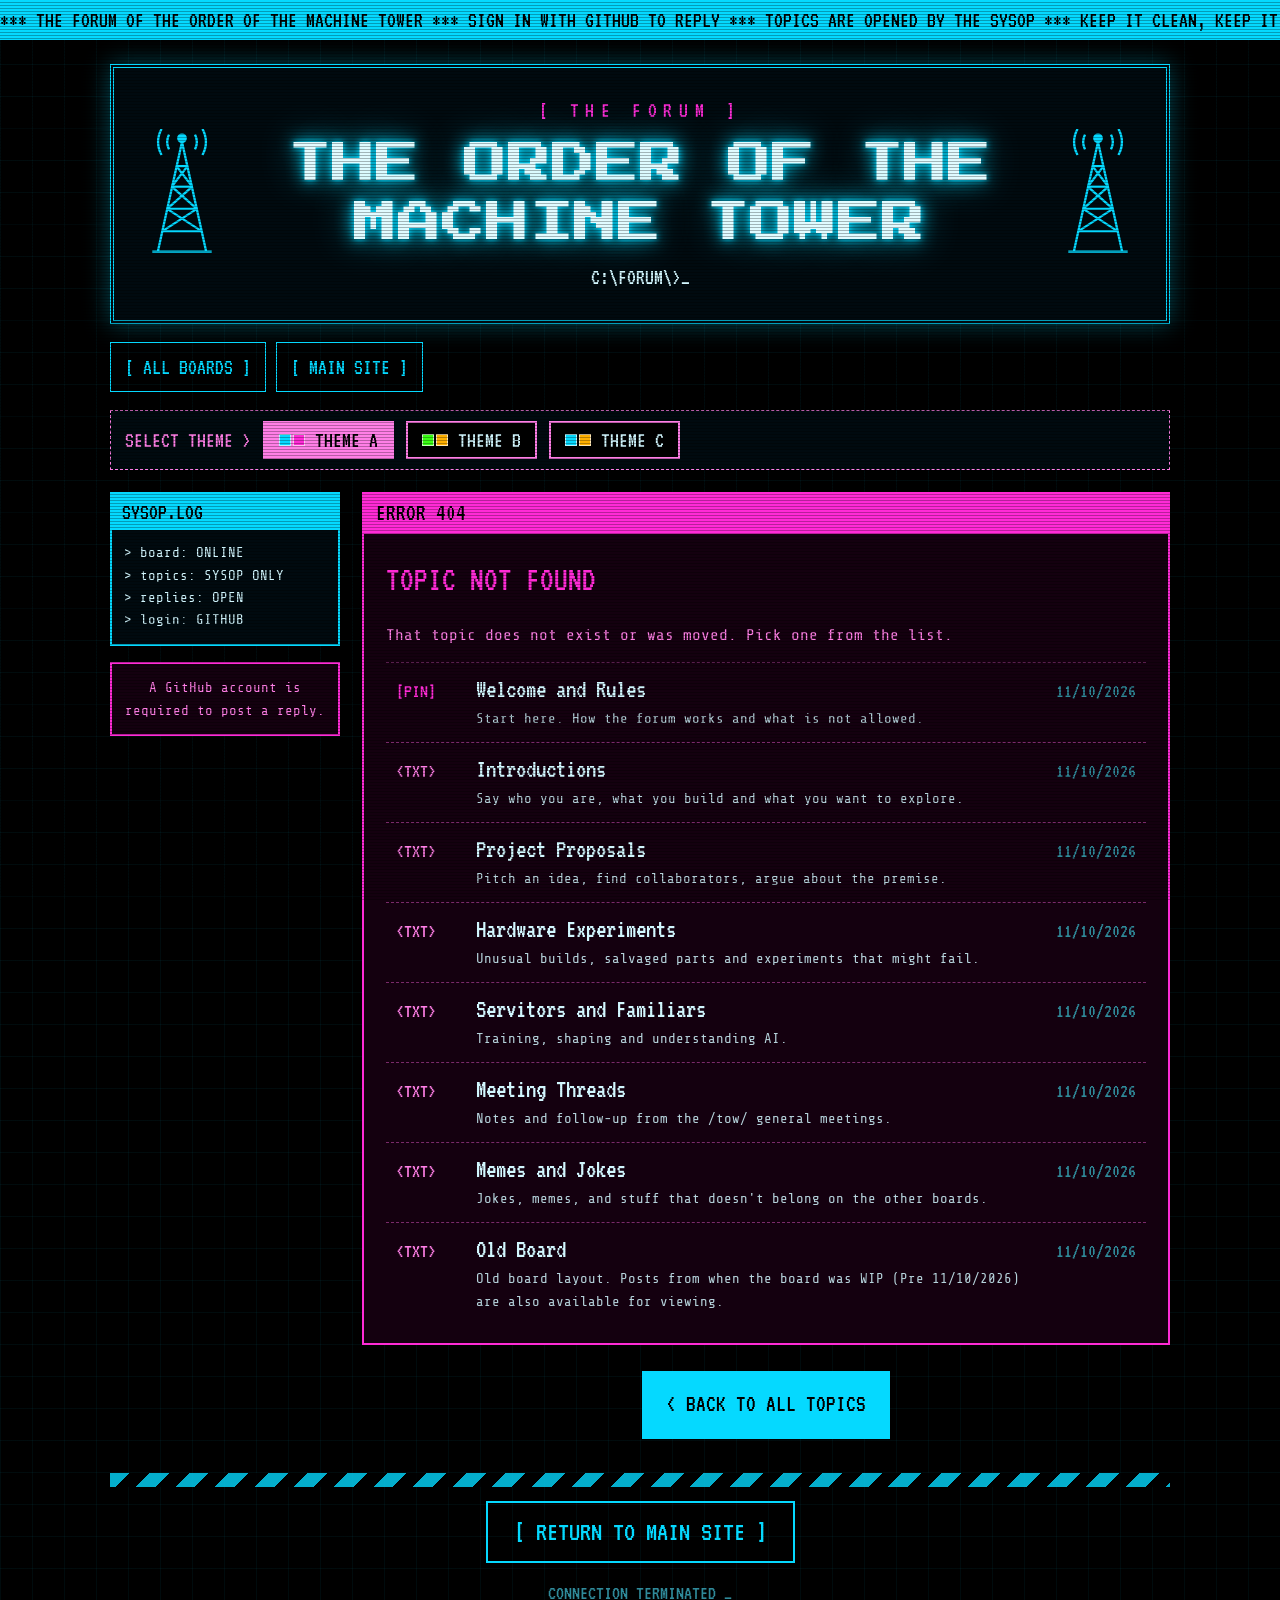
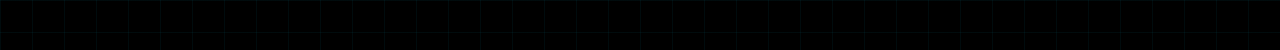
==== commit c902d7b4: "Add files via upload" ====
--- a/topic.html
+++ b/topic.html
@@ -115,13 +115,6 @@
 
                   var c = D.config;
                   function esc(s) { return String(s).replace(/&/g, '&amp;').replace(/"/g, '&quot;').replace(/</g, '&lt;'); }
-                  window.giscusFailed = function (why) {
-                    if (document.querySelector('#replies .giscus, #replies giscus-widget, #replies iframe')) { return; }
-                    var box = document.getElementById('replies-fail');
-                    document.getElementById('replies-why').textContent = why;
-                    box.hidden = false;
-                  };
-                  window.setTimeout(function () { window.giscusFailed('no comment box appeared after 8 seconds'); }, 8000);
 
                   document.write(
                     '<script src="https://giscus.app/client.js"' +
@@ -129,8 +122,8 @@
                     ' data-repo-id="' + esc(c.repoId) + '"' +
                     ' data-category="' + esc((board && board.category) || c.category) + '"' +
                     ' data-category-id="' + esc((board && board.categoryId) || c.categoryId) + '"' +
-                    ' data-mapping="specific"' +
-                    ' data-term="' + esc(t.slug) + '"' +
+                    ' data-mapping="' + (t.discussion ? 'number' : 'specific') + '"' +
+                    ' data-term="' + esc(t.discussion ? t.discussion : t.slug) + '"' +
                     ' data-strict="0"' +
                     ' data-reactions-enabled="0"' +
                     ' data-emit-metadata="0"' +
@@ -138,16 +131,10 @@
                     ' data-theme="' + esc(c.giscusTheme) + '"' +
                     ' data-lang="en"' +
                     ' crossorigin="anonymous"' +
-                    ' onerror="giscusFailed(\'the giscus script could not be loaded\')"' +
                     ' async><\/script>'
                   );
                 })();
               </script>
-            </div>
-            <div class="placeholder" id="replies-fail" hidden>
-              <div class="placeholder__head">[ COMMENT BOX DID NOT LOAD ]</div>
-              <p>Reason: <span id="replies-why"></span></p>
-              <p>Things to check: an ad or script blocker on this page, GitHub Discussions turned on for the repo, and the giscus app installed on the repo.</p>
             </div>
           </div>
         </section>
